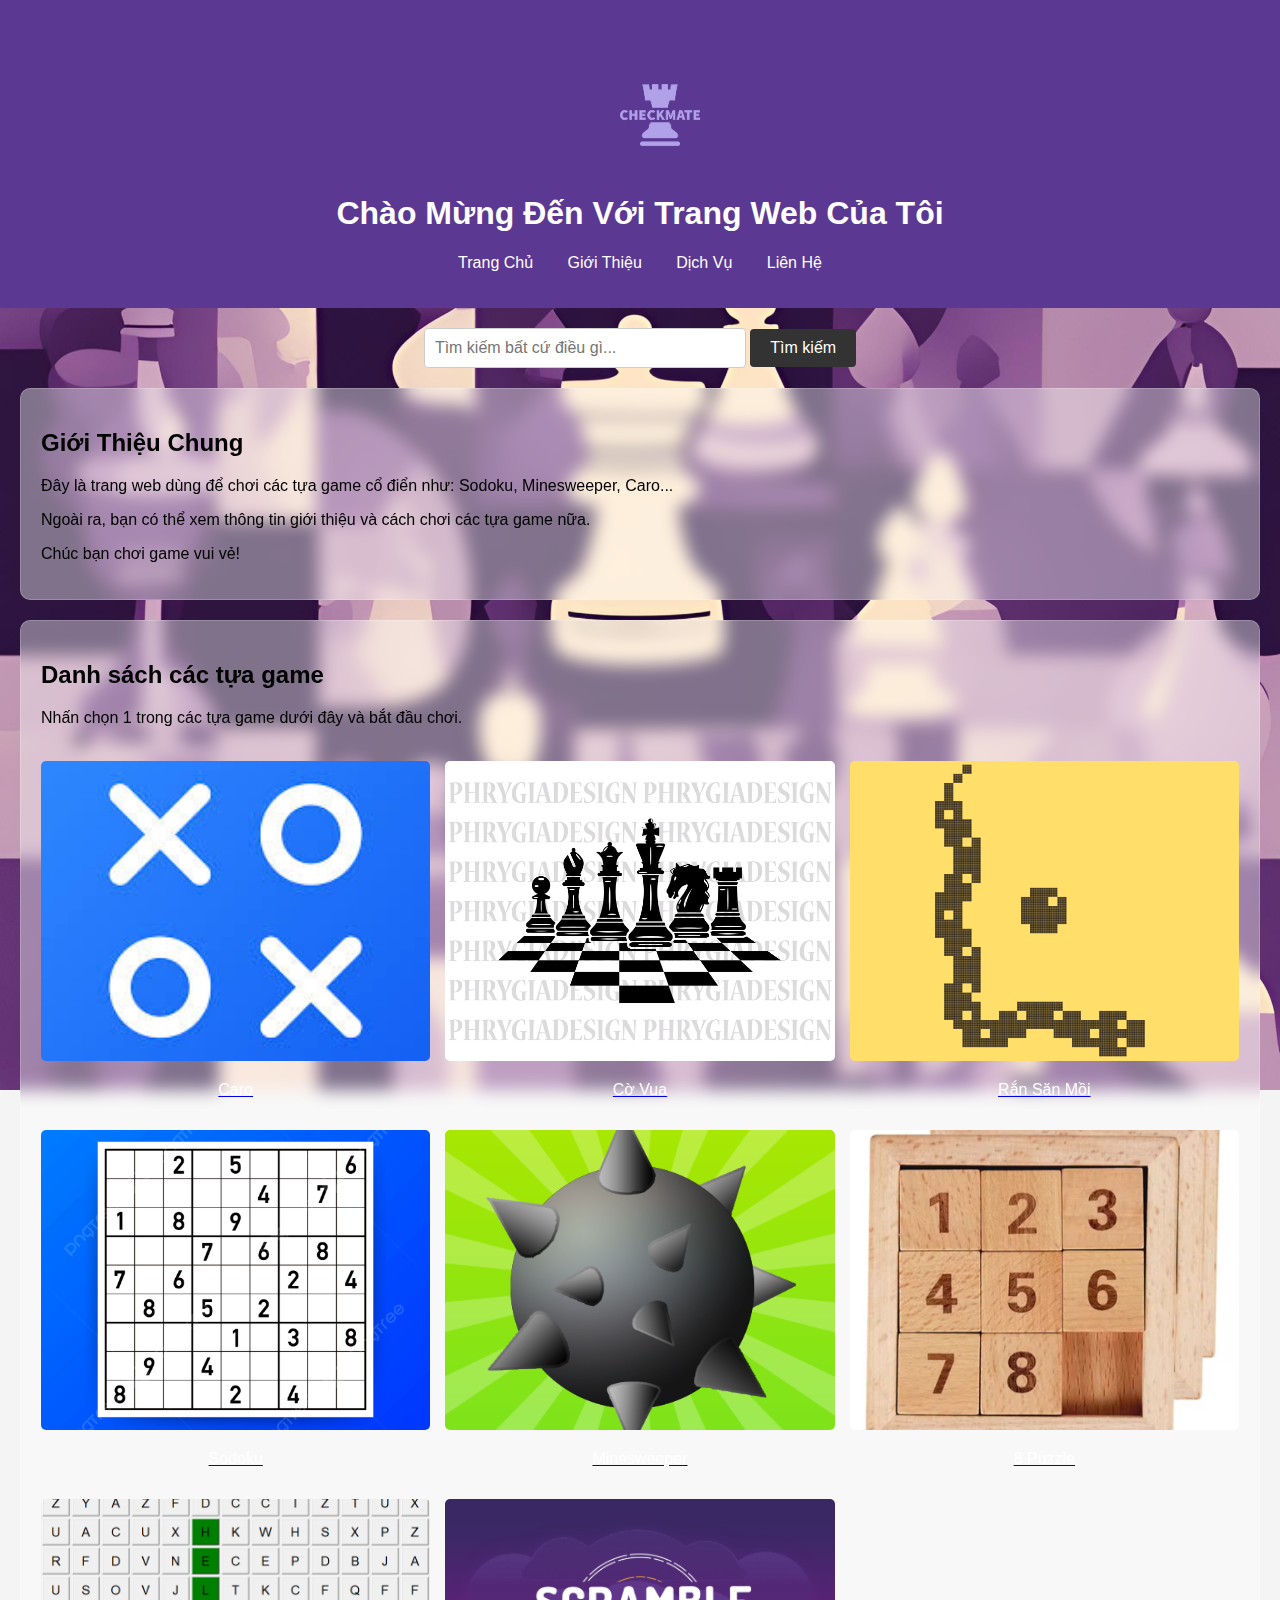
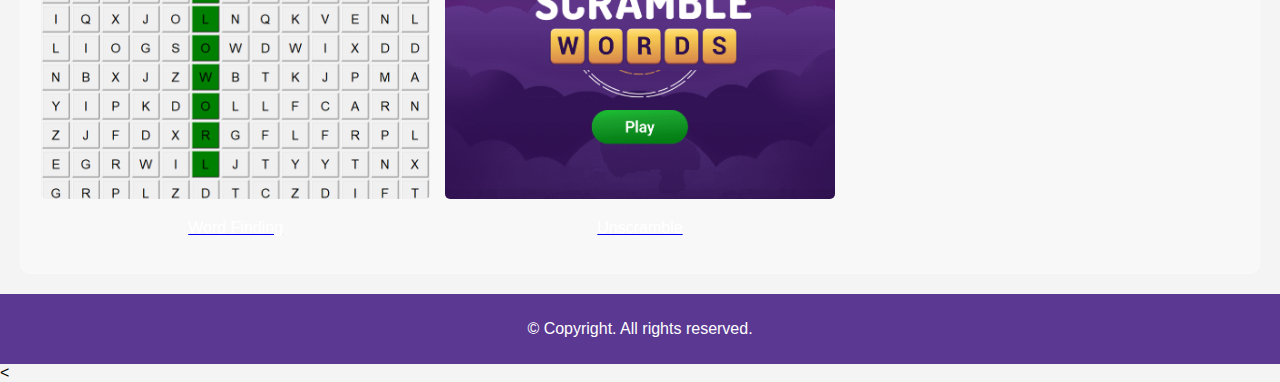
==== index.html @ 8e9446da "Initial commit" ====
<!DOCTYPE html>
<html lang="vi">
  <head>
    <meta charset="UTF-8" />
    <meta name="viewport" content="width=device-width, initial-scale=1.0" />
    <title>Checkmate - Trang Chủ</title>
    <link rel="stylesheet" href="/styles.css" />
    <style>
      body {
        user-select: none; /* Ngăn không cho chọn và bôi đen văn bản */
      }
    </style>
  </head>

  <body>
    <header>
      <!-- Add the logo image -->
      <div class="logo-container">
        <img src="/logo-color.png" alt="Website Logo" class="logo" />
      </div>

      <h1 id="page-title">Chào Mừng Đến Với Trang Web Của Tôi</h1>
      <nav>
        <ul>
          <li><a href="/index.html">Trang Chủ</a></li>
          <li><a href="/webcon/about.html">Giới Thiệu</a></li>
          <li><a href="/webcon/services.html">Dịch Vụ</a></li>
          <li><a href="/webcon/contact.html">Liên Hệ</a></li>
        </ul>
      </nav>
    </header>

    <!-- Ô tìm kiếm -->
    <div class="search-bar">
      <input
        type="text"
        id="searchInput"
        placeholder="Tìm kiếm bất cứ điều gì..."
      />
      <button onclick="searchImages()">Tìm kiếm</button>
    </div>

    <div>
      <div class="content">
        <h2>Giới Thiệu Chung</h2>
        <p>
          Đây là trang web dùng để chơi các tựa game cổ điển như: Sodoku,
          Minesweeper, Caro...
        </p>
        <p>
          Ngoài ra, bạn có thể xem thông tin giới thiệu và cách chơi các tựa
          game nữa.
        </p>
        <p>Chúc bạn chơi game vui vẻ!</p>
      </div>
    </div>

    <div class="content">
      <h2>Danh sách các tựa game</h2>
      <p>Nhấn chọn 1 trong các tựa game dưới đây và bắt đầu chơi.</p>
      <br />

      <div class="image-gallery">
        <div class="image-box" data-description="Caro">
          <a href="/webgame/game1.html">
            <div class="image-container">
              <img src="/gameImage/caro.jpg" alt="Caro" class="zoom-image" />
              <p>Caro</p>
            </div>
          </a>
        </div>

        <a href="webgame/game2.html">
          <div class="image-container">
            <img src="/gameImage/chess.png" alt="Cờ Vua" class="zoom-image" />
            <p>Cờ Vua</p>
          </div>
        </a>

        <a href="/webgame/game3.html">
          <div class="image-container">
            <img
              src="/gameImage/Snake-Xenzia.png"
              alt="Rắn Săn Mồi"
              class="zoom-image"
            />
            <p>Rắn Săn Mồi</p>
          </div>
        </a>

        <a href="/webgame/game4.html">
          <div class="image-container">
            <img src="/gameImage/sodoku.png" alt="Sodoku" class="zoom-image" />
            <p>Sodoku</p>
          </div>
        </a>

        <a href="/webgame/game5.html">
          <div class="image-container">
            <img
              src="/gameImage/minesweeper.png"
              alt="Minesweeper"
              class="zoom-image"
            />
            <p>Minesweeper</p>
          </div>
        </a>

        <a href="/webgame/game6.html">
          <div class="image-container">
            <img
              src="/gameImage/8Puzzle.png"
              alt="8 Puzzle"
              class="zoom-image"
            />
            <p>8 Puzzle</p>
          </div>
        </a>

        <a href="/webgame/game7.html">
          <div class="image-container">
            <img
              src="/gameImage/WordFinding.png"
              alt="Word Finding"
              class="zoom-image"
            />
            <p>Word Finding</p>
          </div>
        </a>

        <a href="/webgame/game8.html">
          <div class="image-container">
            <img
              src="/gameImage/Unscramble.png"
              alt="Unscramble"
              class="zoom-image"
            />
            <p>Unscramble</p>
          </div>
        </a>
      </div>
    </div>

    <footer>
      <p>&copy; Copyright. All rights reserved.</p>
    </footer>

    <!-- Thêm nút trở lại đầu trang -->
    <<button id="scrollToTop" onclick="scrollToTop()">↑</button>

    <script src="AutoScrollButton.js"></script>
    <script src="search.js"></script>
  </body>
</html>
---- styles.css ----
/* Cài đặt hình nền cho toàn bộ trang */
body {
  margin: 0;
  padding: 0;
  font-family: Arial, sans-serif;

  /* Đặt hình nền */
  background-image: url("/background.png"); /* Đường dẫn đến hình ảnh nền */
  background-size: cover; /* Để hình nền bao phủ toàn bộ màn hình */
  background-position: center; /* Căn giữa hình nền */
  background-repeat: no-repeat; /* Không lặp lại hình nền */
  background-attachment: fixed; /* Giữ hình nền cố định khi cuộn trang */
  background-color: #f4f4f4;
}

/* Logo styling */
.logo-container {
  position: relative;
  left: 20px; /* Adjust positioning */
  top: 20px;
}

.logo {
  width: 150px; /* Adjust the size here */
  height: auto; /* This keeps the aspect ratio */
}

header {
  background-color: #5b3892;
  color: white;
  padding: 20px 0;
  text-align: center;
}

nav ul {
  list-style-type: none;
  padding: 0;
}

nav ul li {
  display: inline;
  margin: 0 15px;
}

nav ul li a {
  color: white;
  text-decoration: none;
}

nav ul li a:hover {
  text-decoration: none;
}

.content {
  padding: 20px;
  background: rgba(255, 255, 255, 0.4); /* Nền trắng với độ trong suốt 50% */
  backdrop-filter: blur(8.5px); /* Làm mờ nội dung phía sau */
  margin: 20px;
  border-radius: 10px; /* Tùy chọn: bo góc mềm mại */
  border: 1px solid rgba(255, 255, 255, 0.2); /* Đường viền mờ để tạo hiệu ứng kính */
}

.image-gallery {
  display: grid;
  grid-template-columns: repeat(auto-fill, minmax(300px, 1fr));
  gap: 15px; /* Khoảng cách giữa các hình ảnh */
}

.image-container {
  text-align: center; /* Căn giữa mô tả bên dưới hình ảnh */
  color: white; /* Đổi màu chữ mô tả sang màu trắng */
}

.image-container img {
  max-width: 100%; /* Đảm bảo hình ảnh có kích thước tối đa là 100% chiều rộng của ô chứa */
  border-radius: 5px; /* Bo tròn góc hình ảnh */
  width: 100%; /* Chiều rộng hình ảnh bằng với khung */
  height: 300px; /* Đặt chiều cao cố định để hình vuông */
  object-fit: cover; /* Crop hình ảnh theo khung hình vuông, giữ đúng tỷ lệ */
}

/* auto_zoom */
.zoom-image {
  width: 300px;
  height: auto;
  transition: transform 0.3s ease; /* Làm cho hiệu ứng phóng to mượt mà */
}

.zoom-image:hover {
  transform: scale(1.05); /* Phóng to hình ảnh khi hover (1.2 lần) */
}

/* Thêm vào styles.css */
#scrollToTop {
  display: none; /* Ẩn nút ban đầu */
  position: fixed; /* Vị trí cố định */
  bottom: 25px; /* Cách đáy 20px */
  right: 25px; /* Cách phải 20px */
  background-color: #5b3892; /* Màu nền */
  color: white; /* Màu chữ */
  border: none; /* Không viền */
  padding: 10px 15px; /* Khoảng cách trong nút */
  border-radius: 5px; /* Bo tròn góc */
  cursor: pointer; /* Con trỏ chuột */
  font-size: 25px; /* Kích thước chữ */
}
#scrollToTop:hover {
  background-color: #5b3892; /* Màu nền khi hover */
}

/* styles.css */
body {
  user-select: none; /* Ngăn không cho chọn và bôi đen văn bản */
}

/* Ô tìm kiếm */
.search-bar {
  text-align: center;
  margin: 20px 0;
}
.search-bar input {
  width: 300px;
  padding: 10px;
  font-size: 16px;
  border: 1px solid #ccc;
  border-radius: 4px;
}
.search-bar button {
  padding: 10px 20px;
  font-size: 16px;
  background-color: #333;
  color: white;
  border: none;
  border-radius: 4px;
  cursor: pointer;
}
.search-bar button:hover {
  background-color: #555;
}

footer {
  background-color: #5b3892;
  color: white;
  text-align: center;
  padding: 10px 0;
  position: -ms-page;
  bottom: 0;
  width: 100%;
}
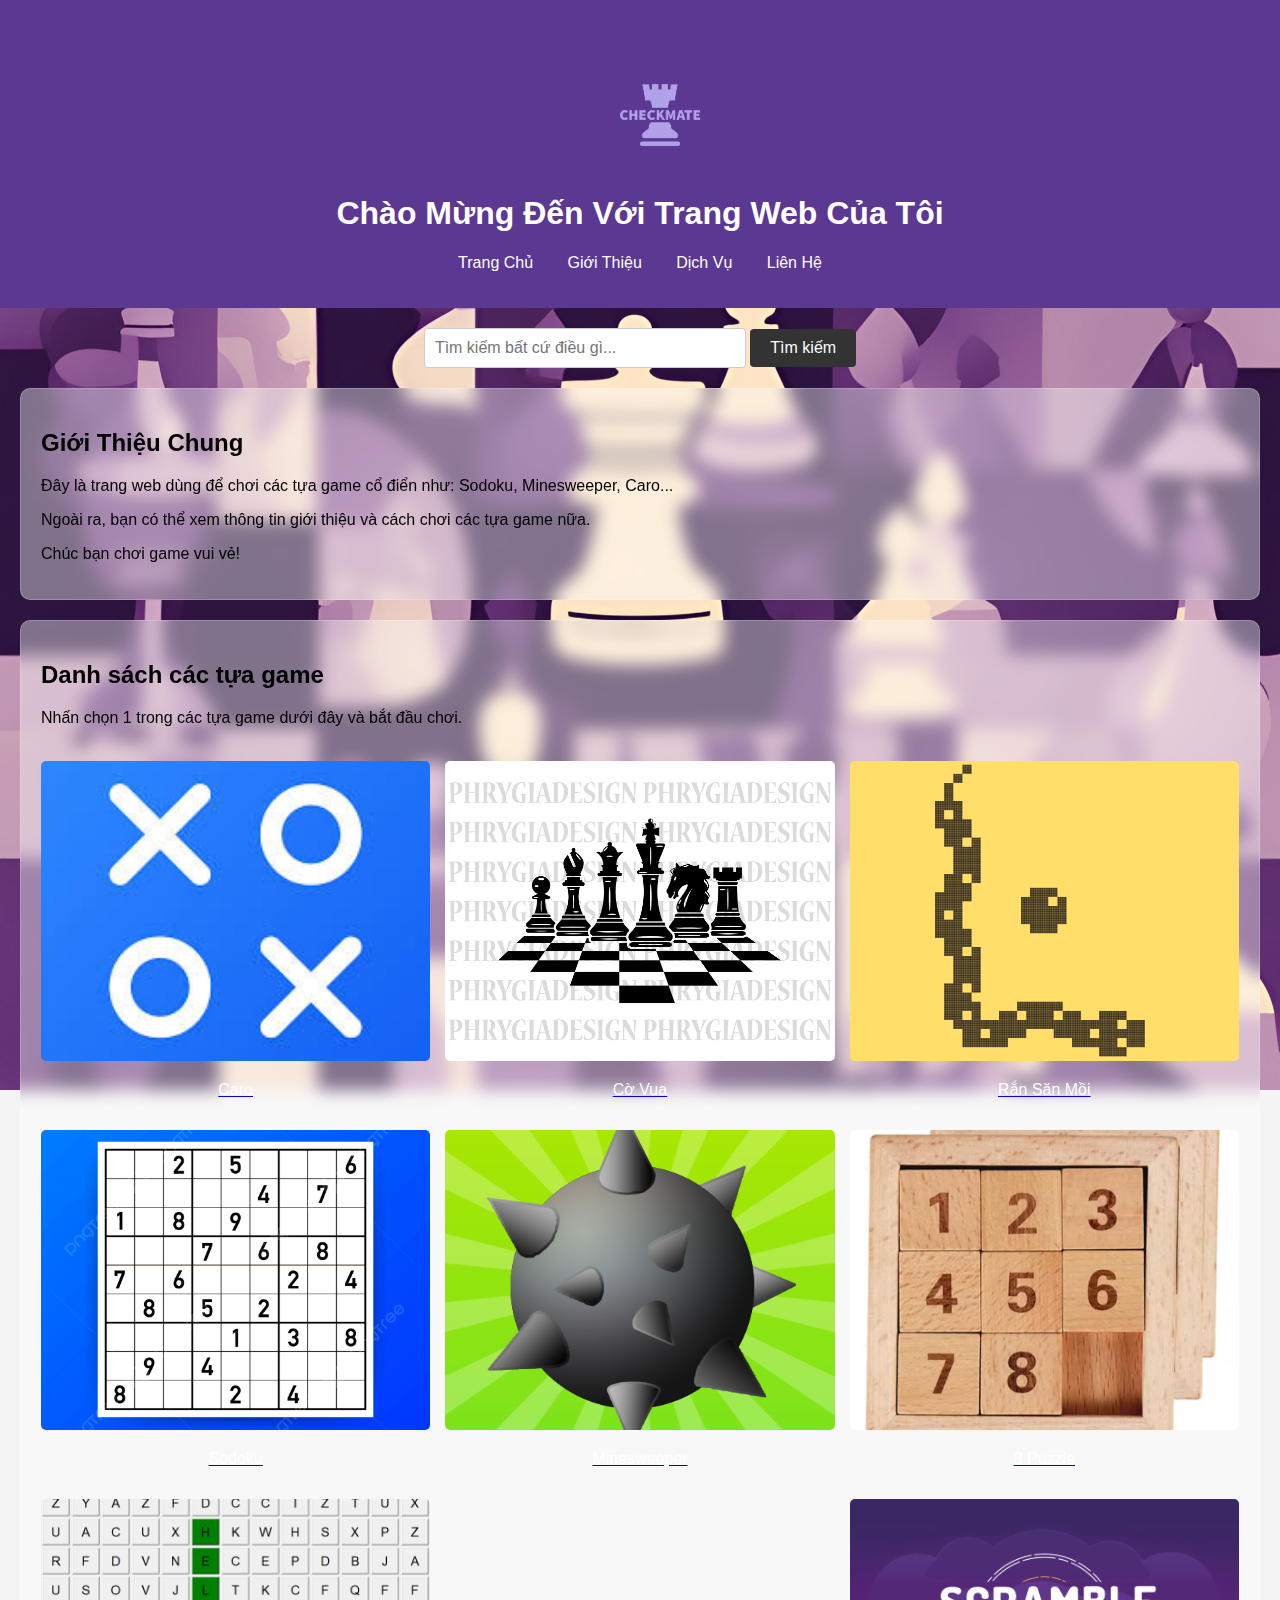
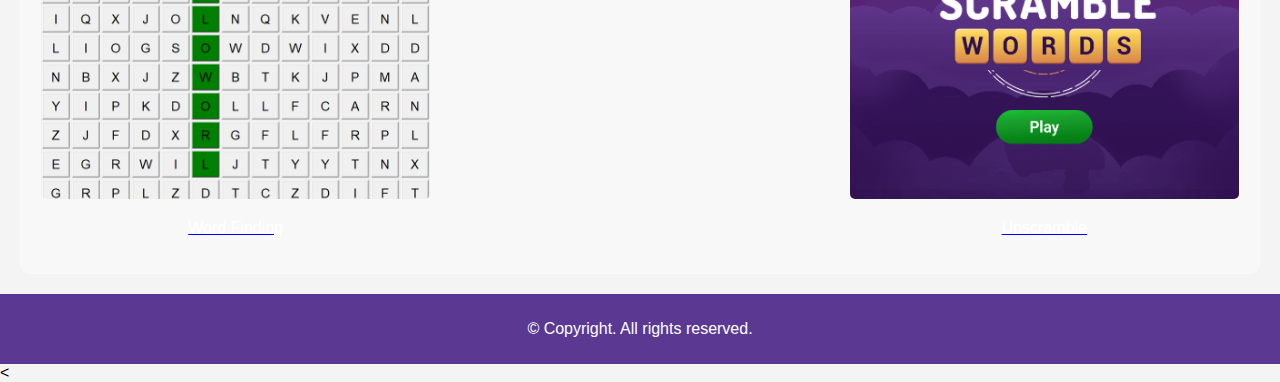
==== commit 581f0925: "Update index.html" ====
--- a/index.html
+++ b/index.html
@@ -129,6 +129,7 @@
         </a>
 
         <a href="/webgame/game8.html">
+        <a href="/webgame/unscramble/game8.html">
           <div class="image-container">
             <img
               src="/gameImage/Unscramble.png"
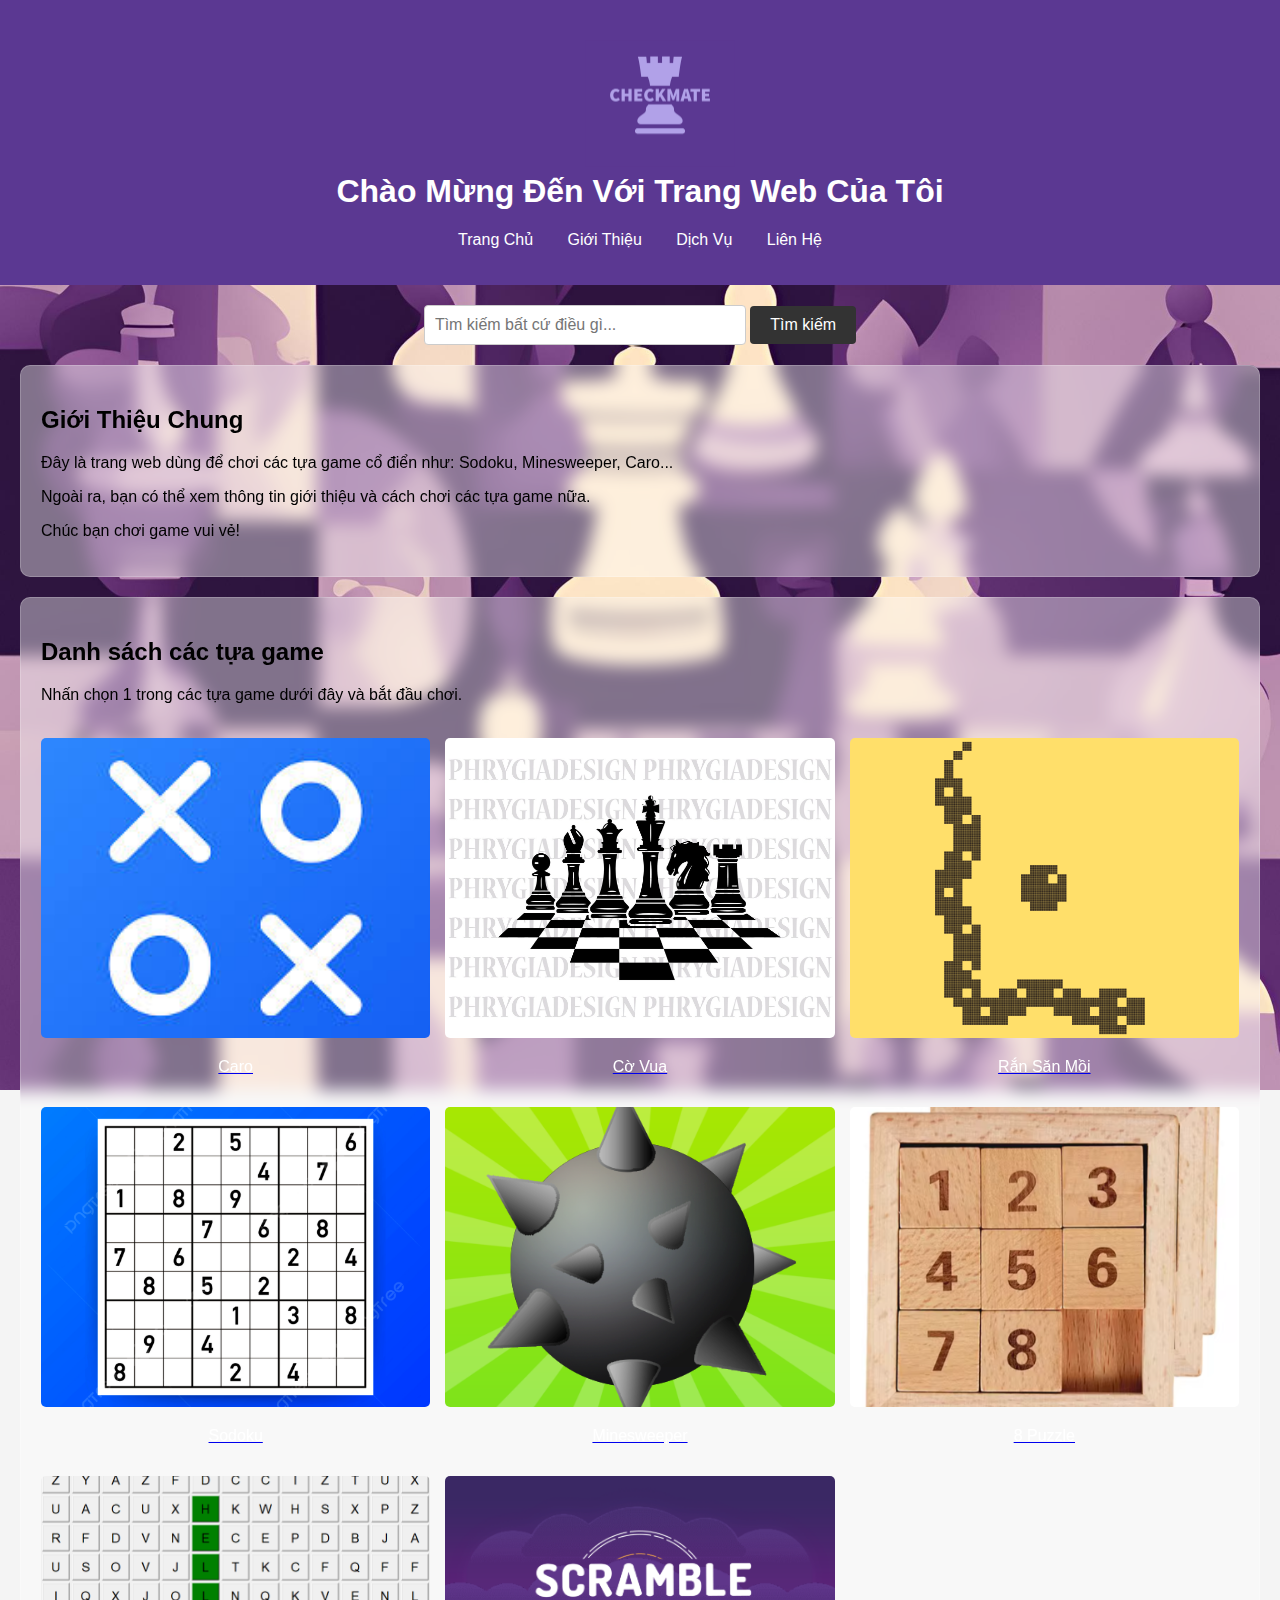
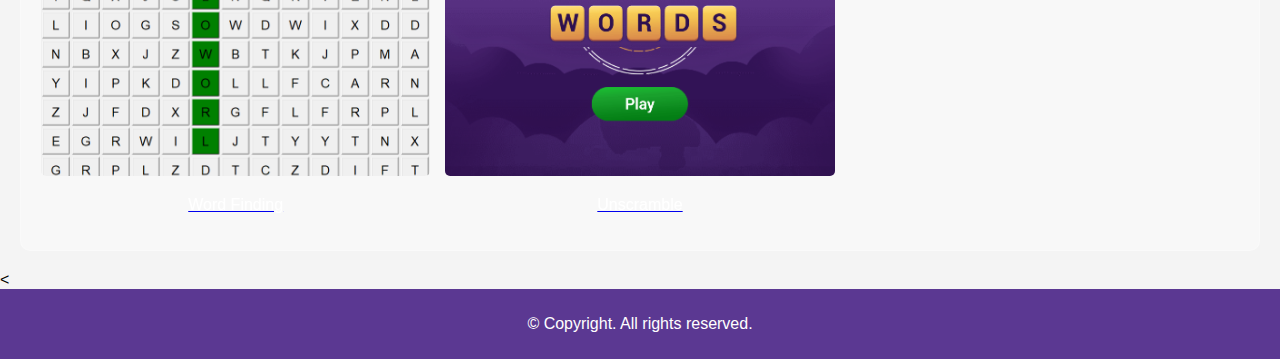
==== commit 9f8cbe8c: "Thông điệp mô tả thay đổi" ====
--- a/index.html
+++ b/index.html
@@ -129,7 +129,6 @@
         </a>
 
         <a href="/webgame/game8.html">
-        <a href="/webgame/unscramble/game8.html">
           <div class="image-container">
             <img
               src="/gameImage/Unscramble.png"
@@ -142,14 +141,13 @@
       </div>
     </div>
 
-    <footer>
-      <p>&copy; Copyright. All rights reserved.</p>
-    </footer>
-
     <!-- Thêm nút trở lại đầu trang -->
     <<button id="scrollToTop" onclick="scrollToTop()">↑</button>
 
     <script src="AutoScrollButton.js"></script>
     <script src="search.js"></script>
+    <footer>
+      <p>&copy; Copyright. All rights reserved.</p>
+    </footer>
   </body>
 </html>
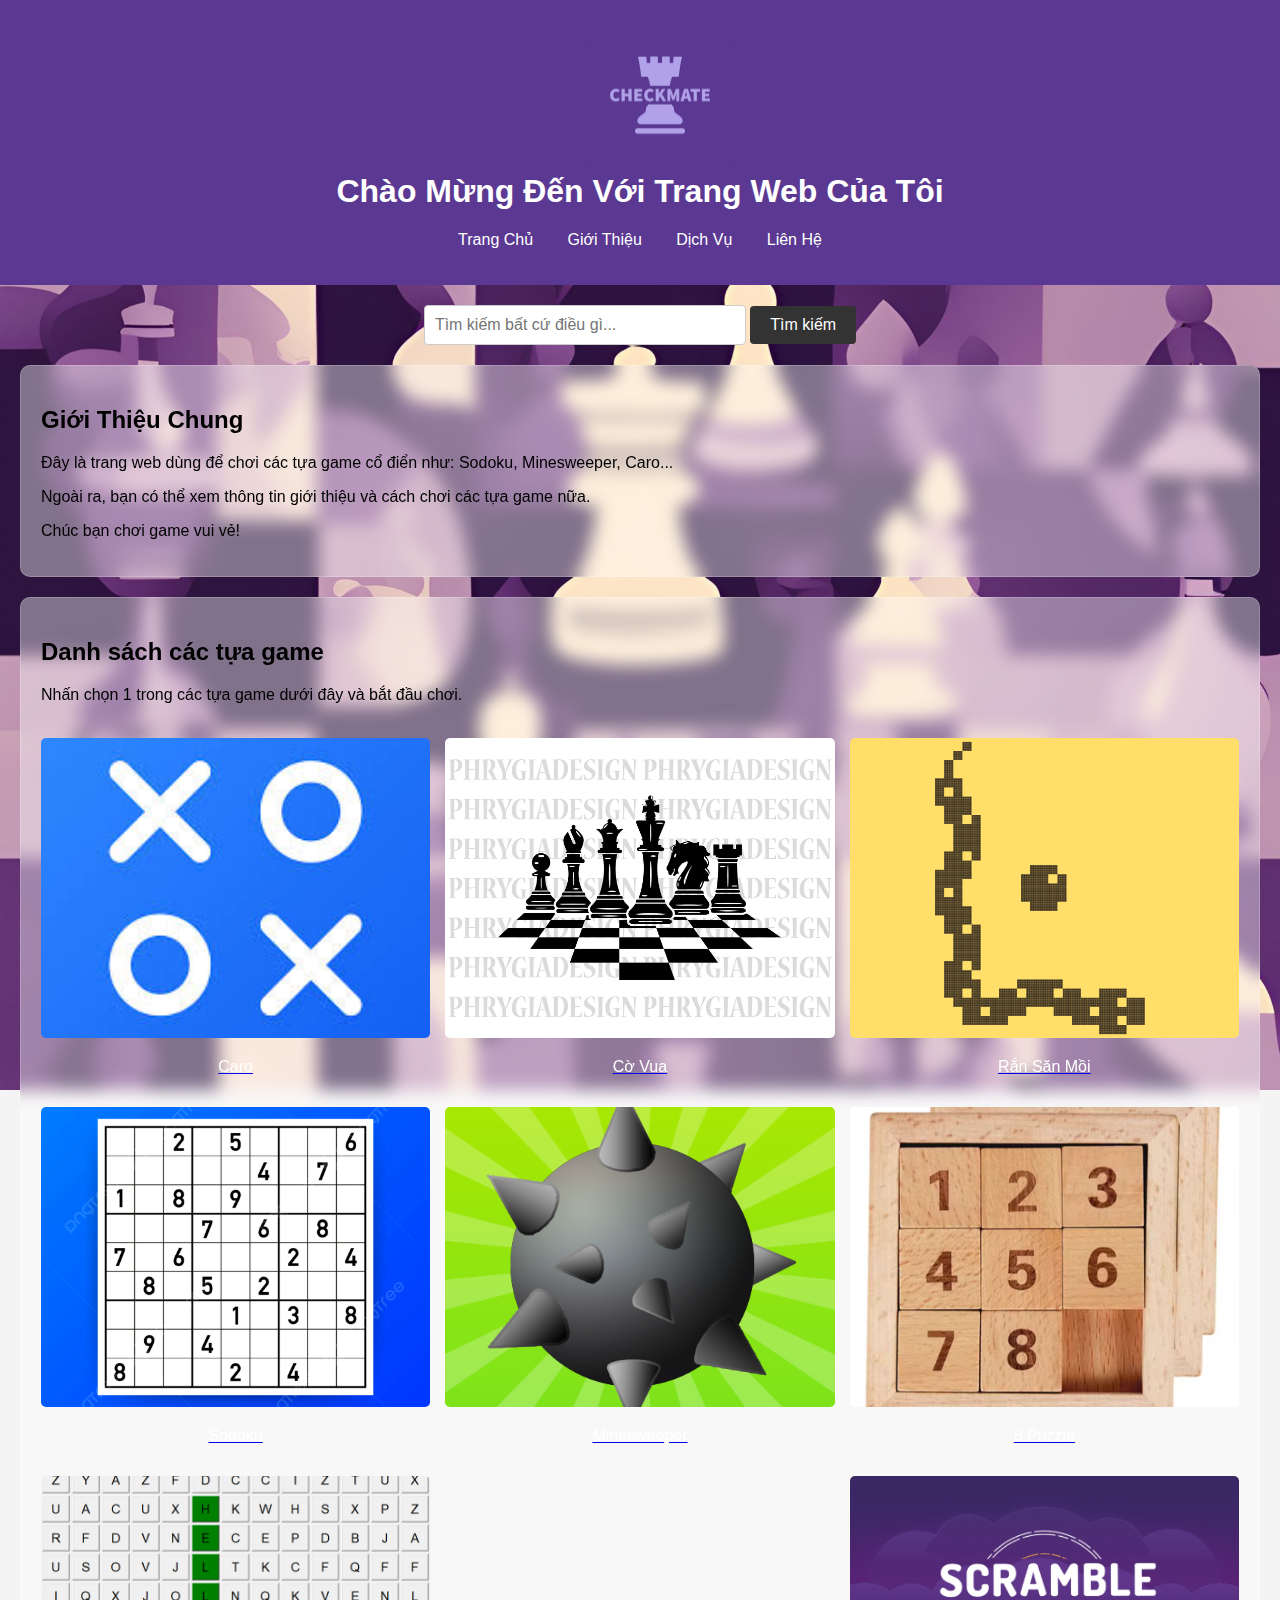
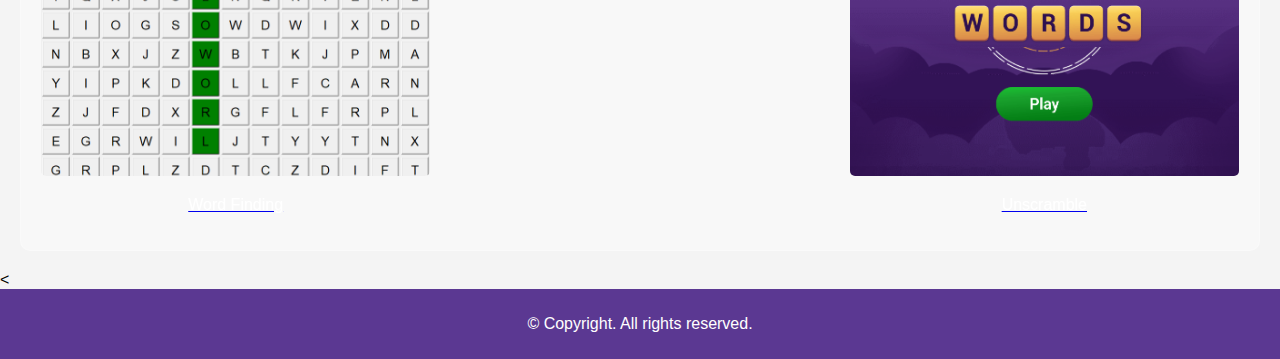
==== commit 4df31620: "Code 4 game 22/11" ====
--- a/index.html
+++ b/index.html
@@ -129,6 +129,7 @@
         </a>
 
         <a href="/webgame/game8.html">
+        <a href="/webgame/unscramble/game8.html">
           <div class="image-container">
             <img
               src="/gameImage/Unscramble.png"
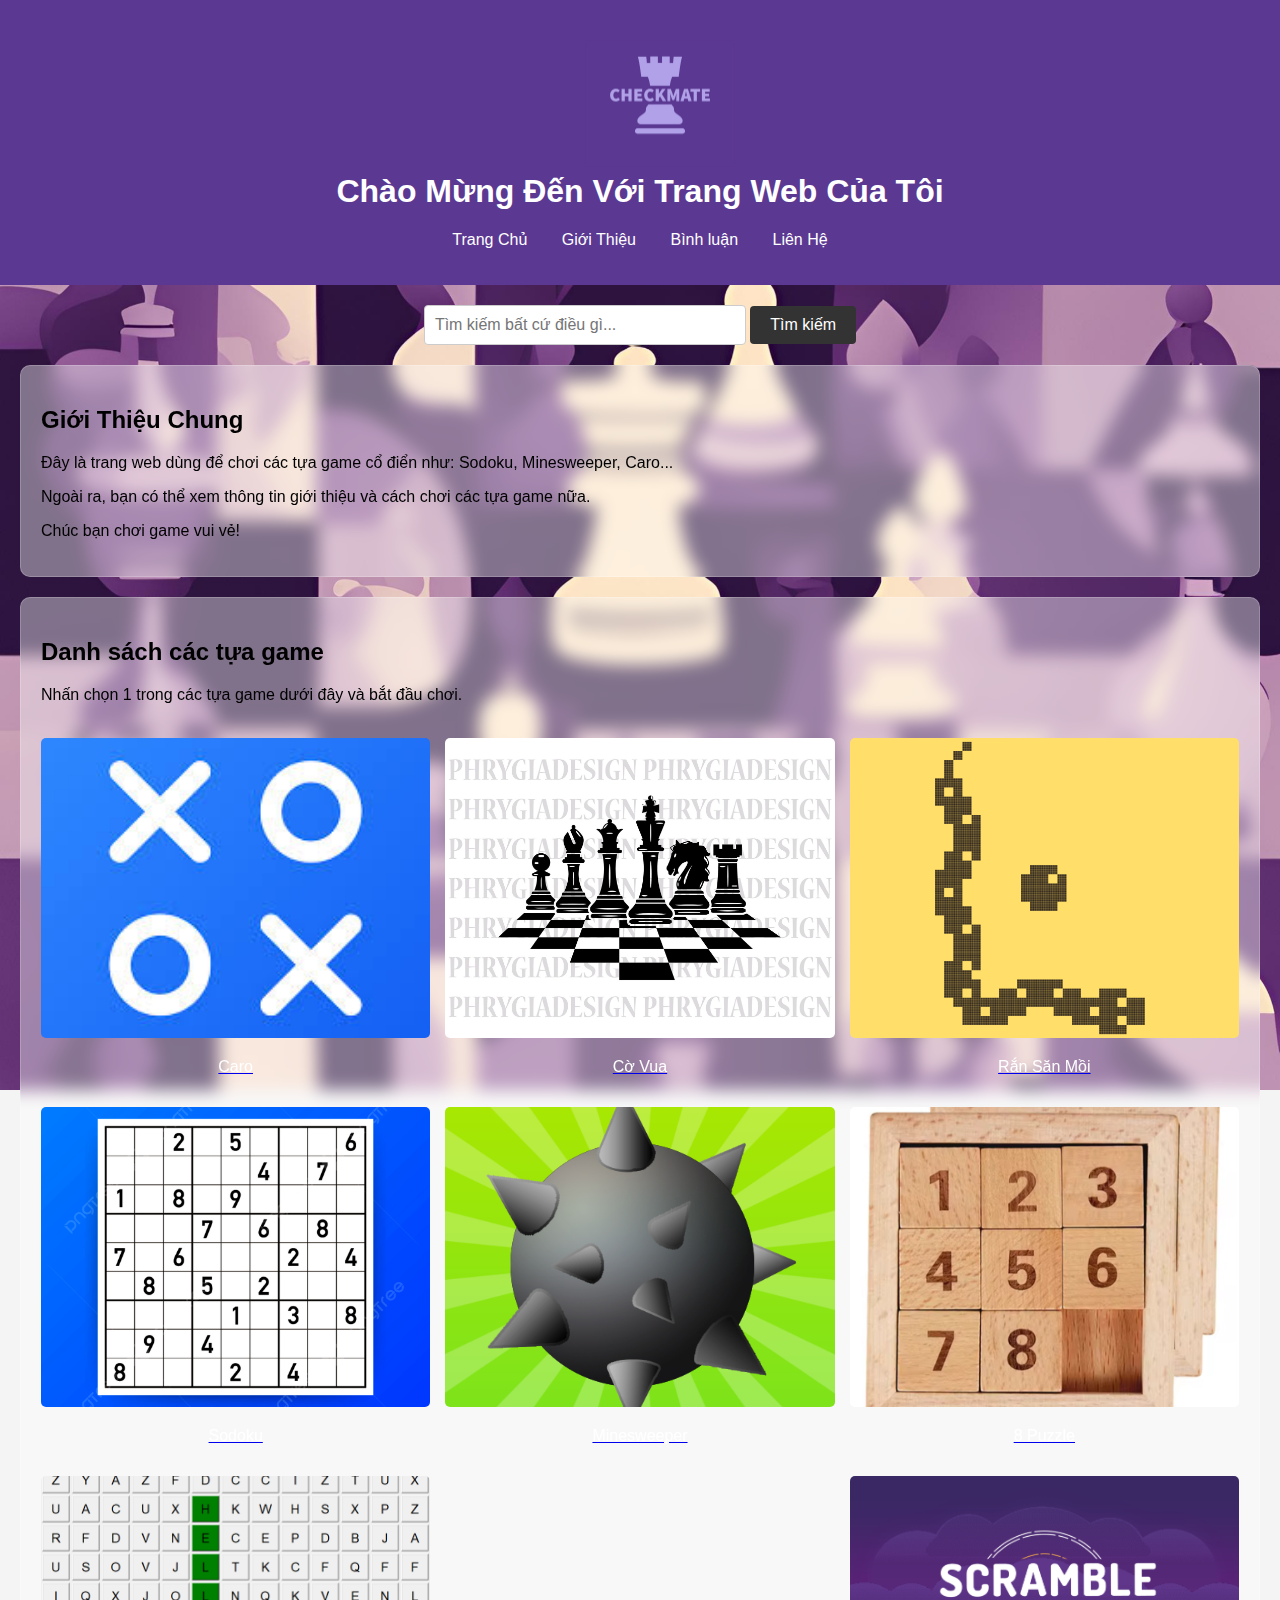
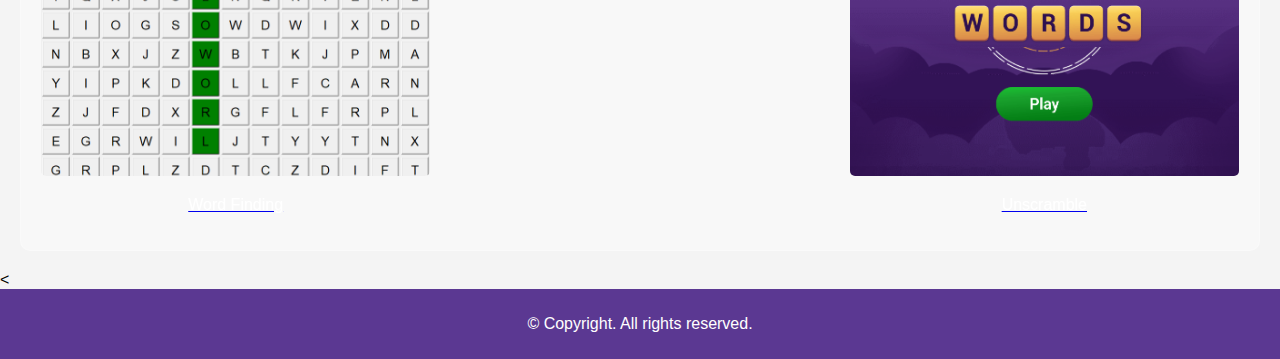
==== commit 9d481752: "Thông điệp mô tả thay đổi" ====
--- a/index.html
+++ b/index.html
@@ -4,6 +4,7 @@
     <meta charset="UTF-8" />
     <meta name="viewport" content="width=device-width, initial-scale=1.0" />
     <title>Checkmate - Trang Chủ</title>
+    <link rel="icon" type="image/png" href="/webImage/favicon.png">
     <link rel="stylesheet" href="/styles.css" />
     <style>
       body {
@@ -16,7 +17,7 @@
     <header>
       <!-- Add the logo image -->
       <div class="logo-container">
-        <img src="/logo-color.png" alt="Website Logo" class="logo" />
+        <img src="/webImage/logo-color.png" alt="Website Logo" class="logo" />
       </div>
 
       <h1 id="page-title">Chào Mừng Đến Với Trang Web Của Tôi</h1>
@@ -24,7 +25,7 @@
         <ul>
           <li><a href="/index.html">Trang Chủ</a></li>
           <li><a href="/webcon/about.html">Giới Thiệu</a></li>
-          <li><a href="/webcon/services.html">Dịch Vụ</a></li>
+          <li><a href="/webcon/comment.html">Bình luận</a></li>
           <li><a href="/webcon/contact.html">Liên Hệ</a></li>
         </ul>
       </nav>
@@ -142,6 +143,10 @@
       </div>
     </div>
 
+    <!-- <button onclick="window.location.href='/webcon/about.html#scramble-words'">
+      Xem hướng dẫn
+    </button> -->
+
     <!-- Thêm nút trở lại đầu trang -->
     <<button id="scrollToTop" onclick="scrollToTop()">↑</button>
 
--- a/styles.css
+++ b/styles.css
@@ -5,7 +5,7 @@
   font-family: Arial, sans-serif;
 
   /* Đặt hình nền */
-  background-image: url("/background.png"); /* Đường dẫn đến hình ảnh nền */
+  background-image: url("/webImage/background.png"); /* Đường dẫn đến hình ảnh nền */
   background-size: cover; /* Để hình nền bao phủ toàn bộ màn hình */
   background-position: center; /* Căn giữa hình nền */
   background-repeat: no-repeat; /* Không lặp lại hình nền */
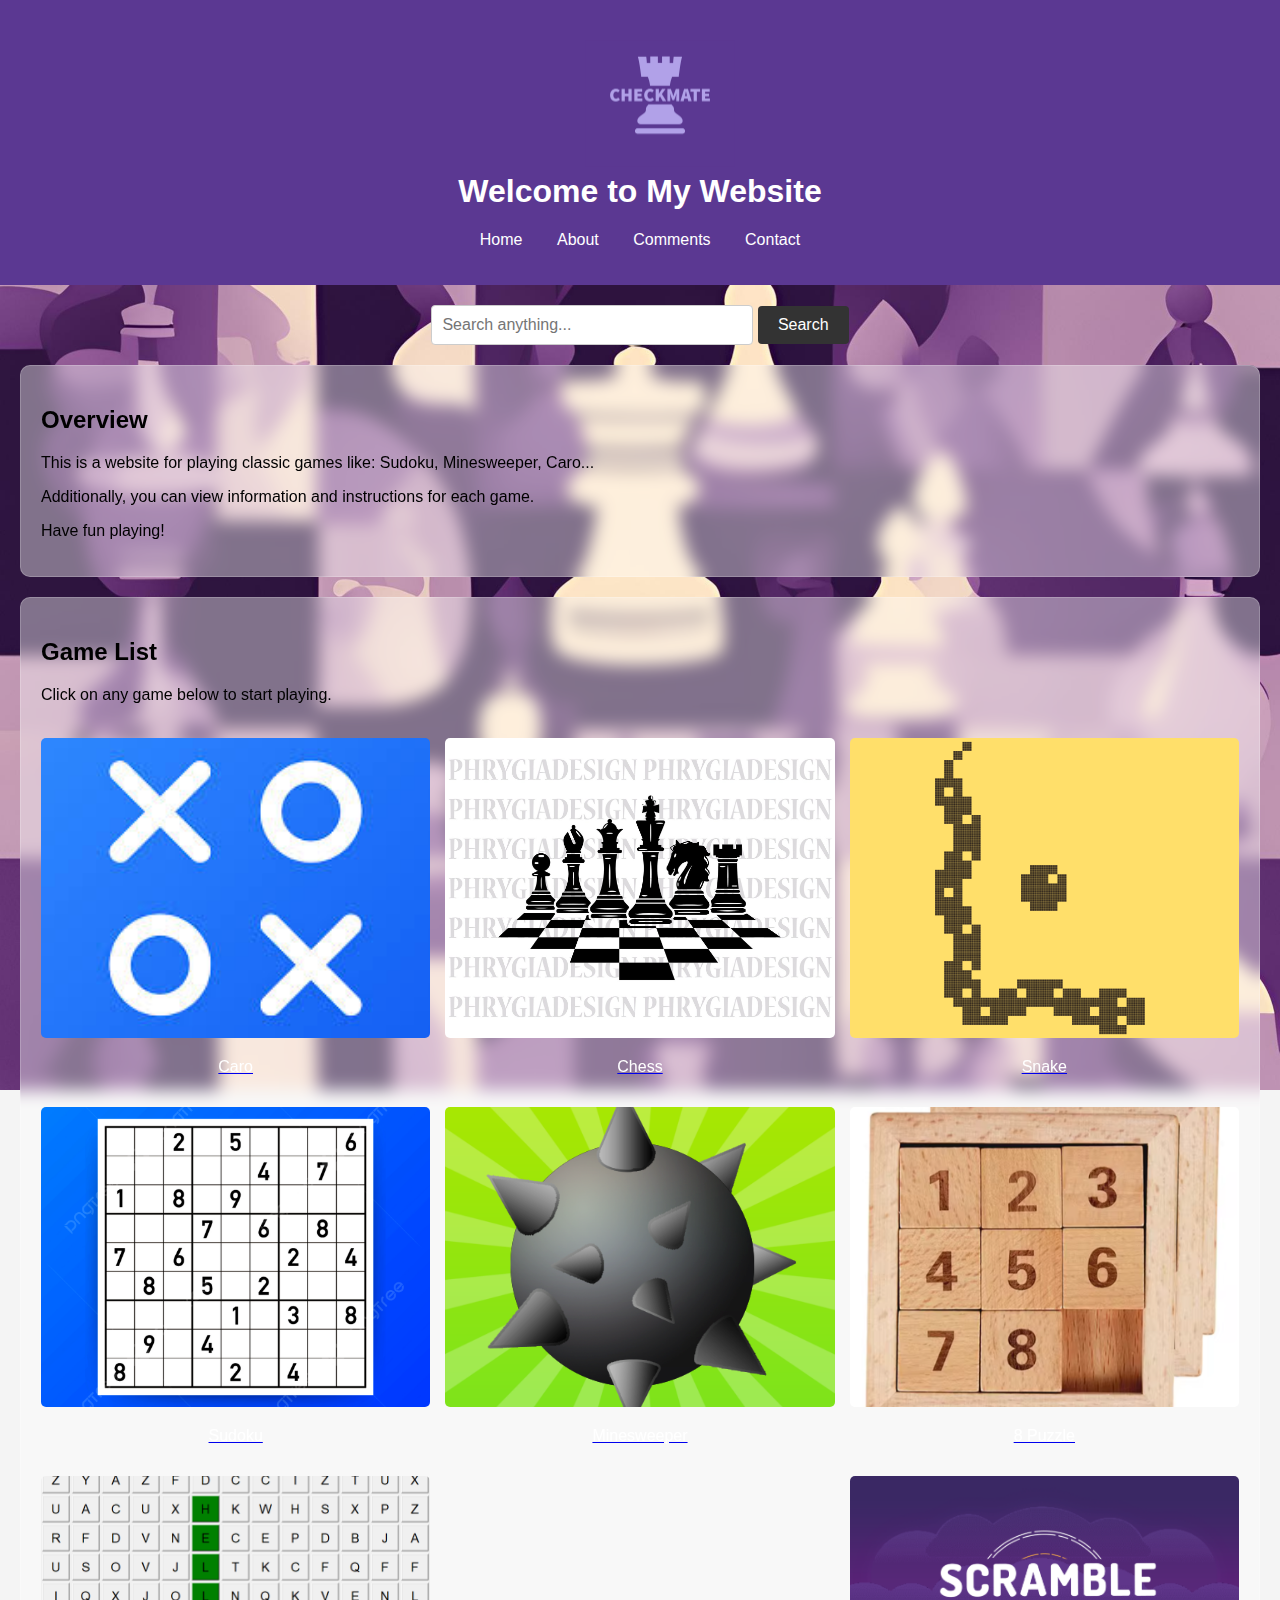
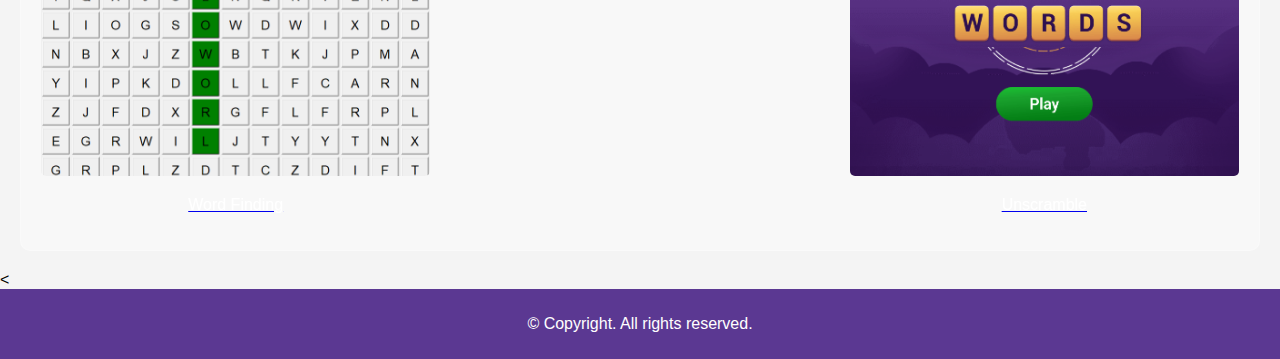
==== commit edd87576: "Th" ====
--- a/index.html
+++ b/index.html
@@ -3,7 +3,7 @@
   <head>
     <meta charset="UTF-8" />
     <meta name="viewport" content="width=device-width, initial-scale=1.0" />
-    <title>Checkmate - Trang Chủ</title>
+    <title>Checkmate - Home Page</title>
     <link rel="icon" type="image/png" href="/webImage/favicon.png">
     <link rel="stylesheet" href="/styles.css" />
     <style>
@@ -20,13 +20,13 @@
         <img src="/webImage/logo-color.png" alt="Website Logo" class="logo" />
       </div>
 
-      <h1 id="page-title">Chào Mừng Đến Với Trang Web Của Tôi</h1>
+      <h1 id="page-title">Welcome to My Website</h1>
       <nav>
         <ul>
-          <li><a href="/index.html">Trang Chủ</a></li>
-          <li><a href="/webcon/about.html">Giới Thiệu</a></li>
-          <li><a href="/webcon/comment.html">Bình luận</a></li>
-          <li><a href="/webcon/contact.html">Liên Hệ</a></li>
+          <li><a href="/index.html">Home</a></li>
+          <li><a href="/webcon/about.html">About</a></li>
+          <li><a href="/webcon/comment.html">Comments</a></li>
+          <li><a href="/webcon/contact.html">Contact</a></li>
         </ul>
       </nav>
     </header>
@@ -36,29 +36,27 @@
       <input
         type="text"
         id="searchInput"
-        placeholder="Tìm kiếm bất cứ điều gì..."
+        placeholder="Search anything..."
       />
-      <button onclick="searchImages()">Tìm kiếm</button>
+      <button onclick="searchImages()">Search</button>
     </div>
 
     <div>
       <div class="content">
-        <h2>Giới Thiệu Chung</h2>
+        <h2>Overview</h2>
         <p>
-          Đây là trang web dùng để chơi các tựa game cổ điển như: Sodoku,
-          Minesweeper, Caro...
+          This is a website for playing classic games like: Sudoku, Minesweeper, Caro...
         </p>
         <p>
-          Ngoài ra, bạn có thể xem thông tin giới thiệu và cách chơi các tựa
-          game nữa.
+          Additionally, you can view information and instructions for each game.
         </p>
-        <p>Chúc bạn chơi game vui vẻ!</p>
+        <p>Have fun playing!</p>
       </div>
     </div>
 
     <div class="content">
-      <h2>Danh sách các tựa game</h2>
-      <p>Nhấn chọn 1 trong các tựa game dưới đây và bắt đầu chơi.</p>
+      <h2>Game List</h2>
+      <p>Click on any game below to start playing.</p>
       <br />
 
       <div class="image-gallery">
@@ -73,8 +71,8 @@
 
         <a href="webgame/game2.html">
           <div class="image-container">
-            <img src="/gameImage/chess.png" alt="Cờ Vua" class="zoom-image" />
-            <p>Cờ Vua</p>
+            <img src="/gameImage/chess.png" alt="Chess" class="zoom-image" />
+            <p>Chess</p>
           </div>
         </a>
 
@@ -82,17 +80,17 @@
           <div class="image-container">
             <img
               src="/gameImage/Snake-Xenzia.png"
-              alt="Rắn Săn Mồi"
+              alt="Snake"
               class="zoom-image"
             />
-            <p>Rắn Săn Mồi</p>
+            <p>Snake</p>
           </div>
         </a>
 
         <a href="/webgame/game4.html">
           <div class="image-container">
-            <img src="/gameImage/sodoku.png" alt="Sodoku" class="zoom-image" />
-            <p>Sodoku</p>
+            <img src="/gameImage/sodoku.png" alt="Sudoku" class="zoom-image" />
+            <p>Sudoku</p>
           </div>
         </a>
 
